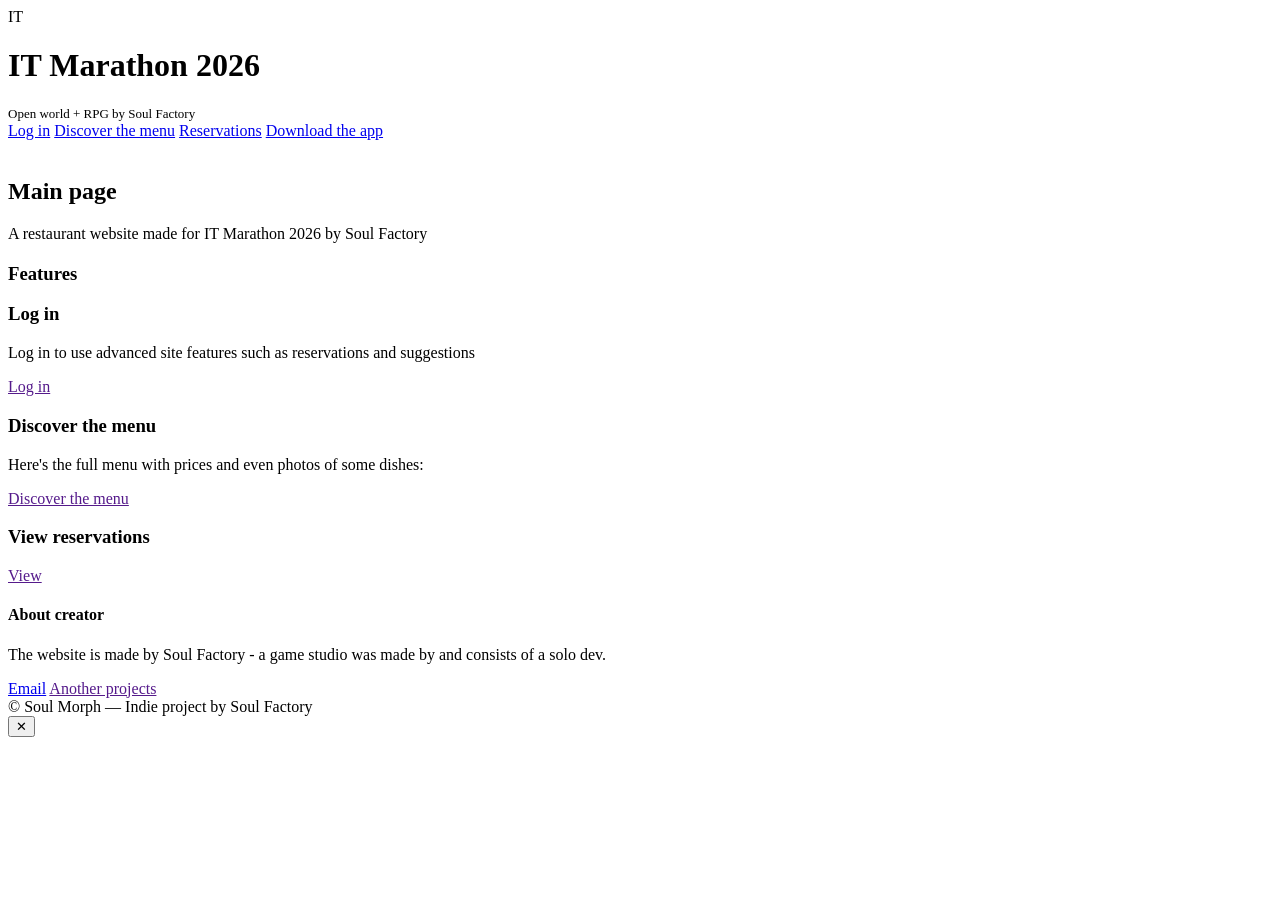
==== index.html @ 70093723 "Add initial HTML structure for IT Marathon 2026" ====
<!doctype html>
<html lang="en">
<head>
  <meta charset="utf-8" />
  <meta name="viewport" content="width=device-width,initial-scale=1" />
  <title>IT Marathon 2026</title>

  <link type="text/css" href="styles.css" rel="stylesheet">

</head>

<body>
<div class="container">

<header>
  <div class="logo">
    <div class="mark">IT</div>
    <div>
      <h1>IT Marathon 2026</h1>
      <div style="color:var(--muted);font-size:13px">Open world + RPG by Soul Factory</div>
    </div>
  </div>
  <nav>
    <a href="#log_in">Log in</a>
    <a href="#discover">Discover the menu</a>
    <a href="#reservations">Reservations</a>
    <a href="#download">Download the app</a>
  </nav>
</header>

<section width="75%" class="hero">
  <img width="75%" src="">
</section>
<section class="hero">
  <div class="hero-card">
    <h2>Main page</h2>

    <p class="lead">
      A restaurant website made for IT Marathon 2026 by Soul Factory
    </p>

    <div style="margin-top:20px;color:var(--muted);font-size:14px">
      
    </div>
  </div>
</section>

<section id="features">
  <h3>Features</h3>
  <div class="features">
    <div class="card">
      <h3>Log in</h3>
      <p>Log in to use advanced site features such as reservations and suggestions</p>
      
    <div class="meta">
      <a class="btn" href="">Log in</a>
    </div>

    </div>
    <div class="card">
      <h3>Discover the menu</h3>
      <p>
          Here's the full menu with prices and even photos of some dishes:
      </p>
      <div class="meta">
        <a class="btn" href="">Discover the menu</a>
      </div>

    </div>
    <div class="card">
      <h3>View reservations</h3>
      <div class="meta">
        <a class="btn" href="">View</a>
      </div>
    </div>
</section>

<section id="about" class="about">
  <h3></h3>
    <p>
      
    </p>
</section>

  <aside class="contact" id="contact">
    <h4>About creator</h4>
    <p style="color:var(--muted)">
      The website is made by Soul Factory - a game studio was made by and consists of a solo dev.
    </p>
    <a class="btn" href="mailto:ua1707mini@gmail.com">Email</a>
    <a class="btn" href="">Another projects</a>
  </aside>
  
<footer>
  © Soul Morph — Indie project by Soul Factory
</footer>

<div class="modal" id="modal" aria-hidden="true" role="dialog" aria-modal="true">
  <div class="modal-inner" role="document">
    <button class="modal-close" id="modal-close" aria-label="Close preview">✕</button>
    <img id="modal-img" src="" alt="">
    <div class="modal-caption" id="modal-caption"></div>
  </div>
</div>
<script src="script.js"></script>
</body>
</html>
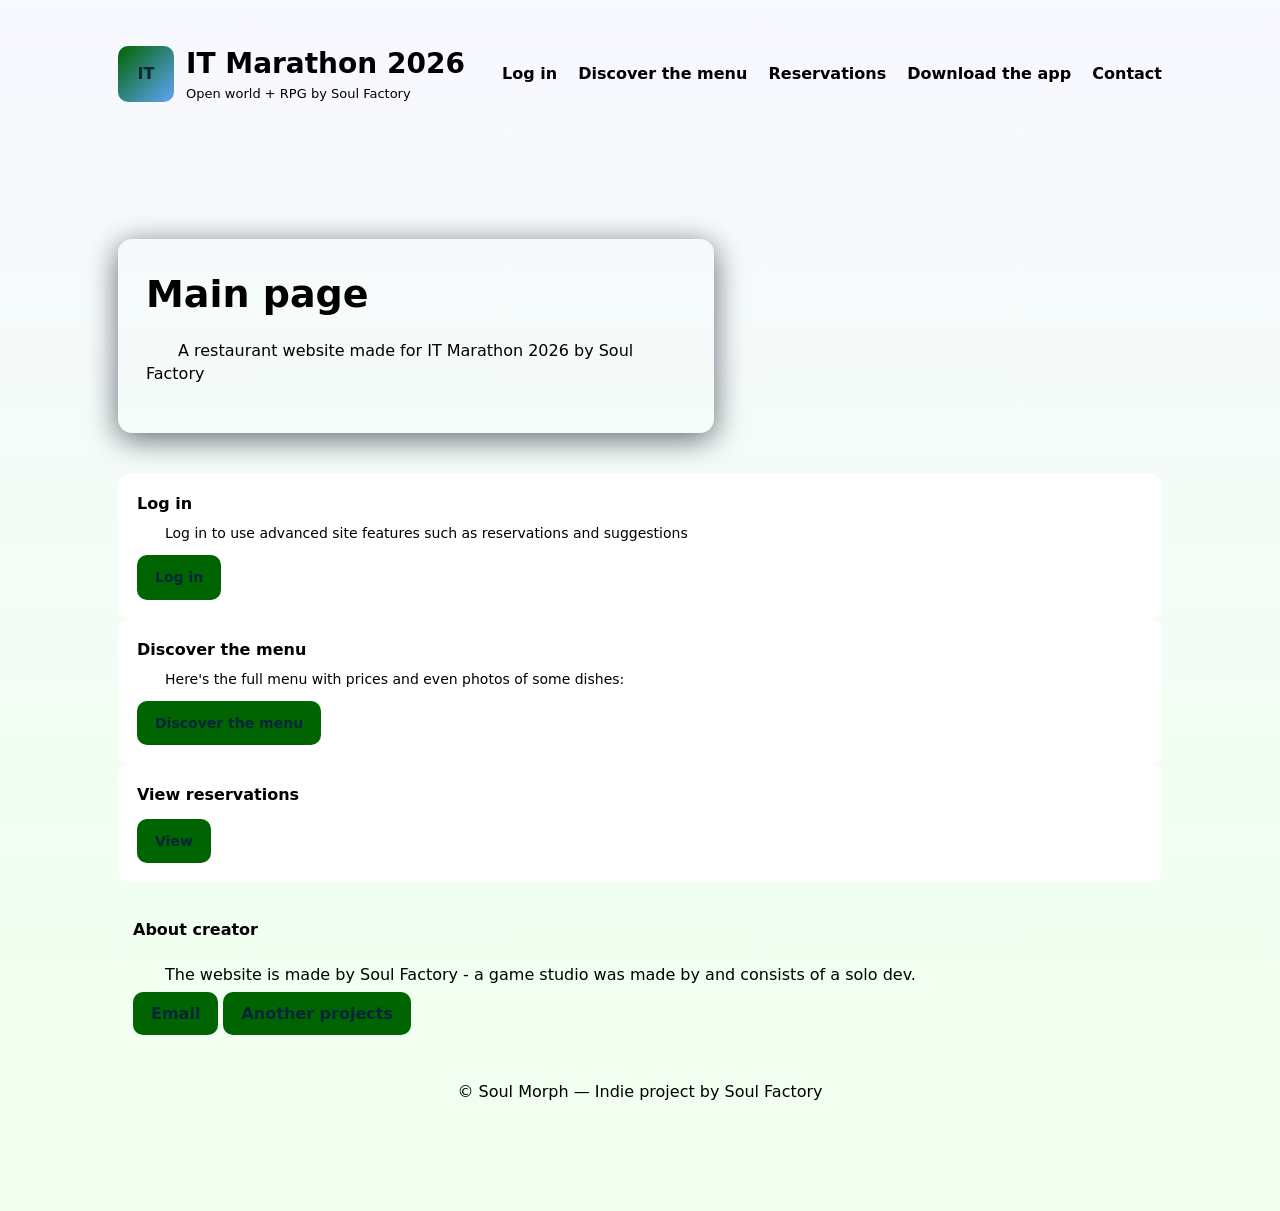
==== commit 6238f3fb: "Update navigation and restructure feature cards Added 'Contact' link to navigation and updated card " ====
--- a/index.html
+++ b/index.html
@@ -25,6 +25,7 @@
     <a href="#discover">Discover the menu</a>
     <a href="#reservations">Reservations</a>
     <a href="#download">Download the app</a>
+    <a href="#contact">Contact</a>
   </nav>
 </header>
 
@@ -44,11 +45,7 @@
     </div>
   </div>
 </section>
-
-<section id="features">
-  <h3>Features</h3>
-  <div class="features">
-    <div class="card">
+    <div class="card" id="log_in">
       <h3>Log in</h3>
       <p>Log in to use advanced site features such as reservations and suggestions</p>
       
@@ -57,7 +54,7 @@
     </div>
 
     </div>
-    <div class="card">
+    <div class="card" id="discover">
       <h3>Discover the menu</h3>
       <p>
           Here's the full menu with prices and even photos of some dishes:
@@ -67,20 +64,12 @@
       </div>
 
     </div>
-    <div class="card">
+    <div class="card" id="reservations">
       <h3>View reservations</h3>
       <div class="meta">
         <a class="btn" href="">View</a>
       </div>
     </div>
-</section>
-
-<section id="about" class="about">
-  <h3></h3>
-    <p>
-      
-    </p>
-</section>
 
   <aside class="contact" id="contact">
     <h4>About creator</h4>
--- a/styles.css
+++ b/styles.css
@@ -0,0 +1,112 @@
+:root{
+      --bg:#006400;
+      --card:#ffffff;
+      --accent:#006400;
+      --muted:#000000;
+      --glass: rgba(255,255,255,0.03);
+      --radius:14px;
+    }
+    *{box-sizing:border-box}
+    body{
+      margin:0;
+      font-family:Inter, system-ui, -apple-system, "Segoe UI", Roboto, "Helvetica Neue", Arial;
+      background:linear-gradient(180deg,#f8f8ff 0%, #F0FFF0 80%), url('') no-repeat center/cover;
+      color:#e6eef8;
+      -webkit-font-smoothing:antialiased;
+      -moz-osx-font-smoothing:grayscale;
+      line-height:1.45;
+    }
+    .container{max-width:1100px;margin:0 auto;padding:28px}
+    header{display:flex;align-items:center;justify-content:space-between;padding:16px 0}
+    .logo{display:flex;gap:12px;align-items:center}
+    .logo .mark{width:56px;height:56px;border-radius:10px;background:linear-gradient(135deg,var(--accent),#60a5fa);display:flex;align-items:center;justify-content:center;font-weight:800;color:#04263a}
+    h1{font-size:28px;margin:0}
+    nav a{color:var(--muted);text-decoration:none;margin-left:16px;font-weight:600}
+    /* Hero */
+    .hero{display:grid;grid-template-columns:1fr 420px;gap:28px;align-items:center;padding:40px 0}
+    .hero-card{background:linear-gradient(180deg, rgba(255,255,255,0.02), rgba(255,255,255,0.01));padding:28px;border-radius:var(--radius);box-shadow:0 6px 30px rgba(2,6,23,0.6)}
+    .hero h2{font-size:38px;margin:0 0 8px}
+    .lead{color:var(--muted);margin-bottom:18px}
+    .cta{display:flex;gap:12px;flex-wrap:wrap}
+    .btn{background:var(--accent);color:#04263a;padding:12px 18px;border-radius:10px;font-weight:700;border:none;cursor:pointer;text-decoration:none}
+    .btn.ghost{background:transparent;border:1px solid rgba(255,255,255,0.06);color:var(--muted)}
+    .meta{display:flex;gap:8px;color:var(--muted);margin-top:12px;font-size:14px}
+    /* Features */
+    .features{display:grid;grid-template-columns:repeat(3,1fr);gap:16px;margin-top:28px}
+    .card{background:var(--card);padding:18px;border-radius:12px;border:1px solid rgba(255,255,255,0.03)}
+    .card h3{margin:0 0 8px;font-size:16px}
+    .card p{margin:0;color:var(--muted);font-size:14px}
+    /* Gallery */
+    .gallery{display:grid;grid-template-columns:repeat(3,1fr);gap:10px;margin-top:18px}
+    .thumb{height:140px;background:linear-gradient(90deg,#0b1220,#0f1a2a);display:flex;align-items:center;justify-content:center;border-radius:10px;color:var(--muted);cursor:pointer;border:1px solid rgba(255,255,255,0.02)}
+    /* About */
+    .about{display:grid;grid-template-columns:1fr 320px;gap:20px;margin-top:28px;align-items:start}
+    .about p{color:var(--muted)}
+    .contact{background:var(--glass);padding:14px;border-radius:12px;border:1px solid rgba(255,255,255,0.03)}
+    footer{margin:40px 0 80px;color:var(--muted);text-align:center}
+    /* Responsive */
+    @media (max-width:900px){
+      .hero{grid-template-columns:1fr; padding:18px 0}
+      .gallery{grid-template-columns:repeat(2,1fr)}
+      .features{grid-template-columns:repeat(2,1fr)}
+      .about{grid-template-columns:1fr}
+    }
+    @media (max-width:520px){
+      .gallery{grid-template-columns:1fr}
+      nav{display:none}
+      .logo .mark{width:44px;height:44px}
+      h1{font-size:20px}
+    }
+      
+    /* Modal for gallery */
+    .modal{position:fixed;inset:0;display:none;align-items:center;justify-content:center;background:rgba(2,6,23,0.65);z-index:40}
+    .modal.show{display:flex}
+    .modal .modal-inner{max-width:90%;max-height:90%;background:#08111b;padding:12px;border-radius:10px;box-shadow:0 10px 40px rgba(0,0,0,0.7)}
+    .modal img{max-width:100%;max-height:80vh;display:block;border-radius:6px}
+    .close{margin-top:10px;display:flex;justify-content:flex-end}
+    .close button{background:transparent;border:1px solid rgba(255,255,255,0.06);color:var(--muted);padding:8px 12px;border-radius:8px;cursor:pointer}
+    td
+    {
+        text-align:center;
+    }
+    .thumb
+    {
+        width:100%;
+        height:160px;
+        overflow:hidden;
+        border-radius:10px;
+    }
+
+    .thumb img
+    {
+        width:100%;
+        height:100%;
+        object-fit:cover;
+        display:block;
+    }
+    table{
+        border-collapse:collapse;
+        margin:auto;
+    }
+
+    th, td{
+        padding:6px 10px;
+    }
+    #space
+    {
+          margin:15px;
+    }
+    p
+    {
+          text-indent: 2em;
+          color:#000000;
+    }
+    .about {
+    display: flex;
+    flex-direction: column;
+    align-items: center;
+    text-align: center;
+    }
+    h1, h2, h3, h4 {
+        color:#000000;
+    }
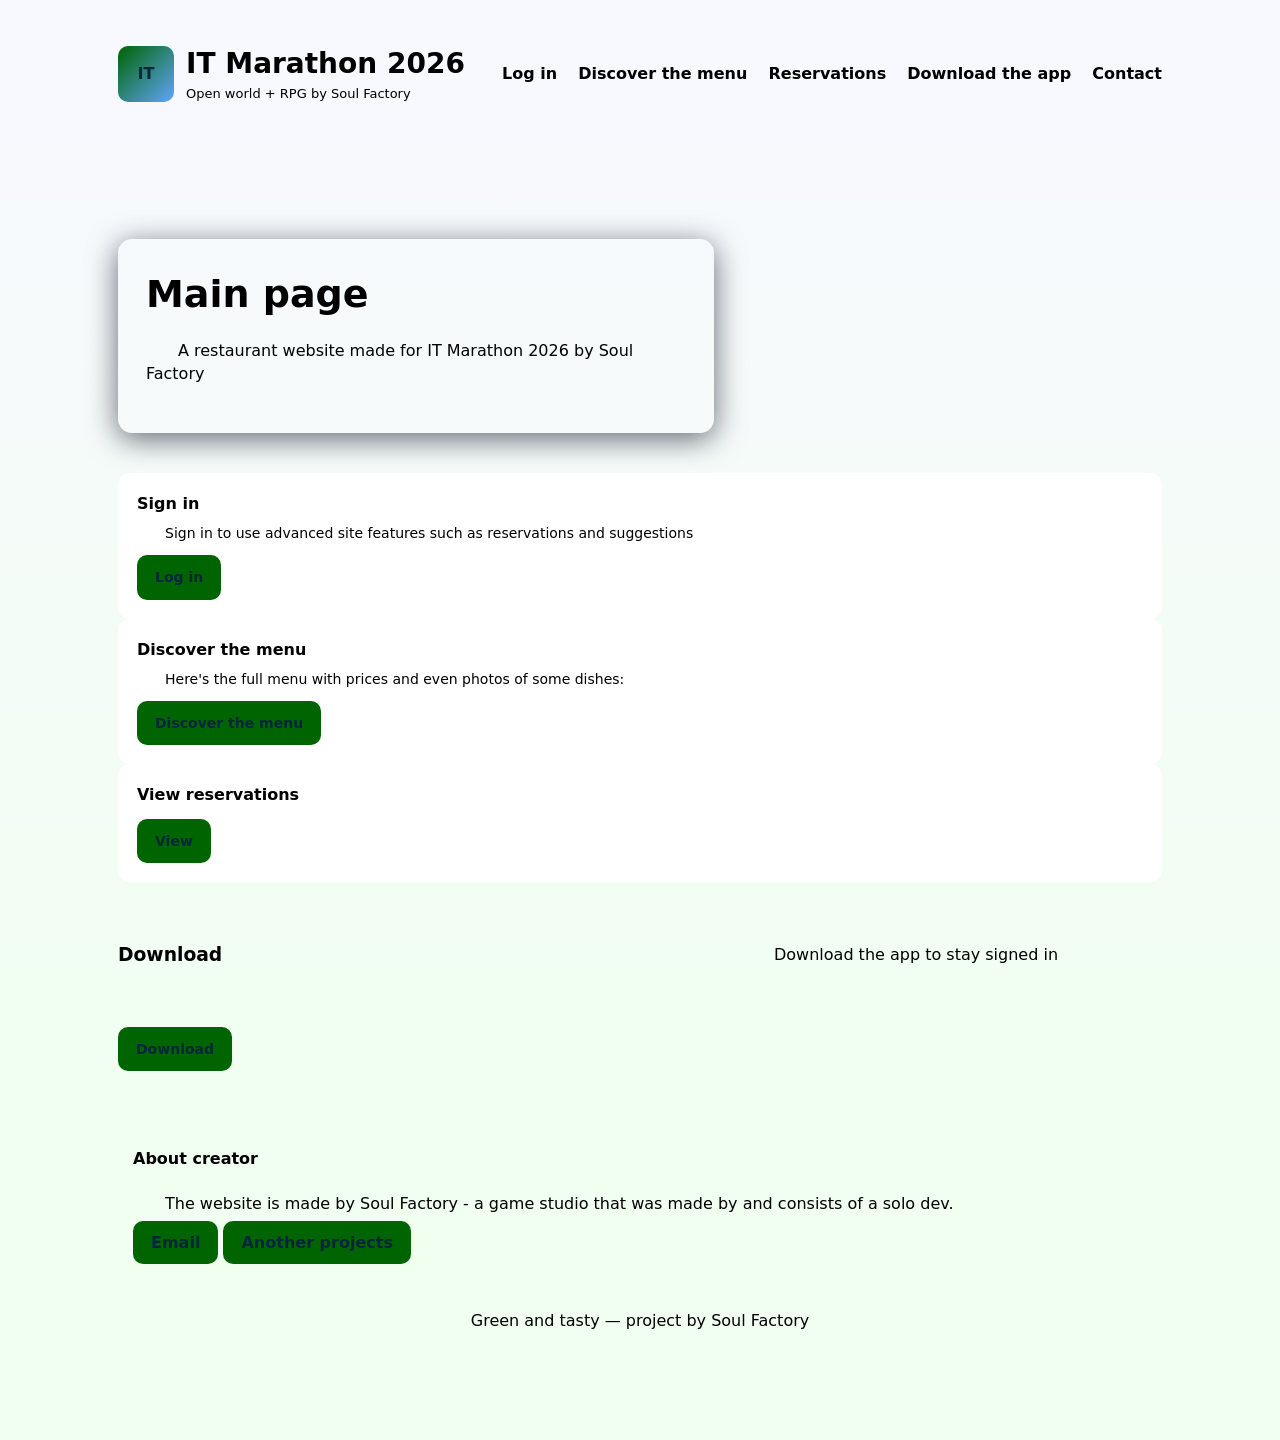
==== commit 651a5f8a: "Update login section and footer text" ====
--- a/index.html
+++ b/index.html
@@ -46,8 +46,8 @@
   </div>
 </section>
     <div class="card" id="log_in">
-      <h3>Log in</h3>
-      <p>Log in to use advanced site features such as reservations and suggestions</p>
+      <h3>Sign in</h3>
+      <p>Sign in to use advanced site features such as reservations and suggestions</p>
       
     <div class="meta">
       <a class="btn" href="">Log in</a>
@@ -70,18 +70,25 @@
         <a class="btn" href="">View</a>
       </div>
     </div>
+  <section width="75%" class="hero" id="download">
+    <h3>Download</h3>
+    <p>Download the app to stay signed in</p>
+    <div class="meta">
+      <a class="btn" href="">Download</a>
+    </div>
+  </section>
 
   <aside class="contact" id="contact">
     <h4>About creator</h4>
     <p style="color:var(--muted)">
-      The website is made by Soul Factory - a game studio was made by and consists of a solo dev.
+      The website is made by Soul Factory - a game studio that was made by and consists of a solo dev.
     </p>
     <a class="btn" href="mailto:ua1707mini@gmail.com">Email</a>
     <a class="btn" href="">Another projects</a>
   </aside>
   
 <footer>
-  © Soul Morph — Indie project by Soul Factory
+  Green and tasty — project by Soul Factory
 </footer>
 
 <div class="modal" id="modal" aria-hidden="true" role="dialog" aria-modal="true">
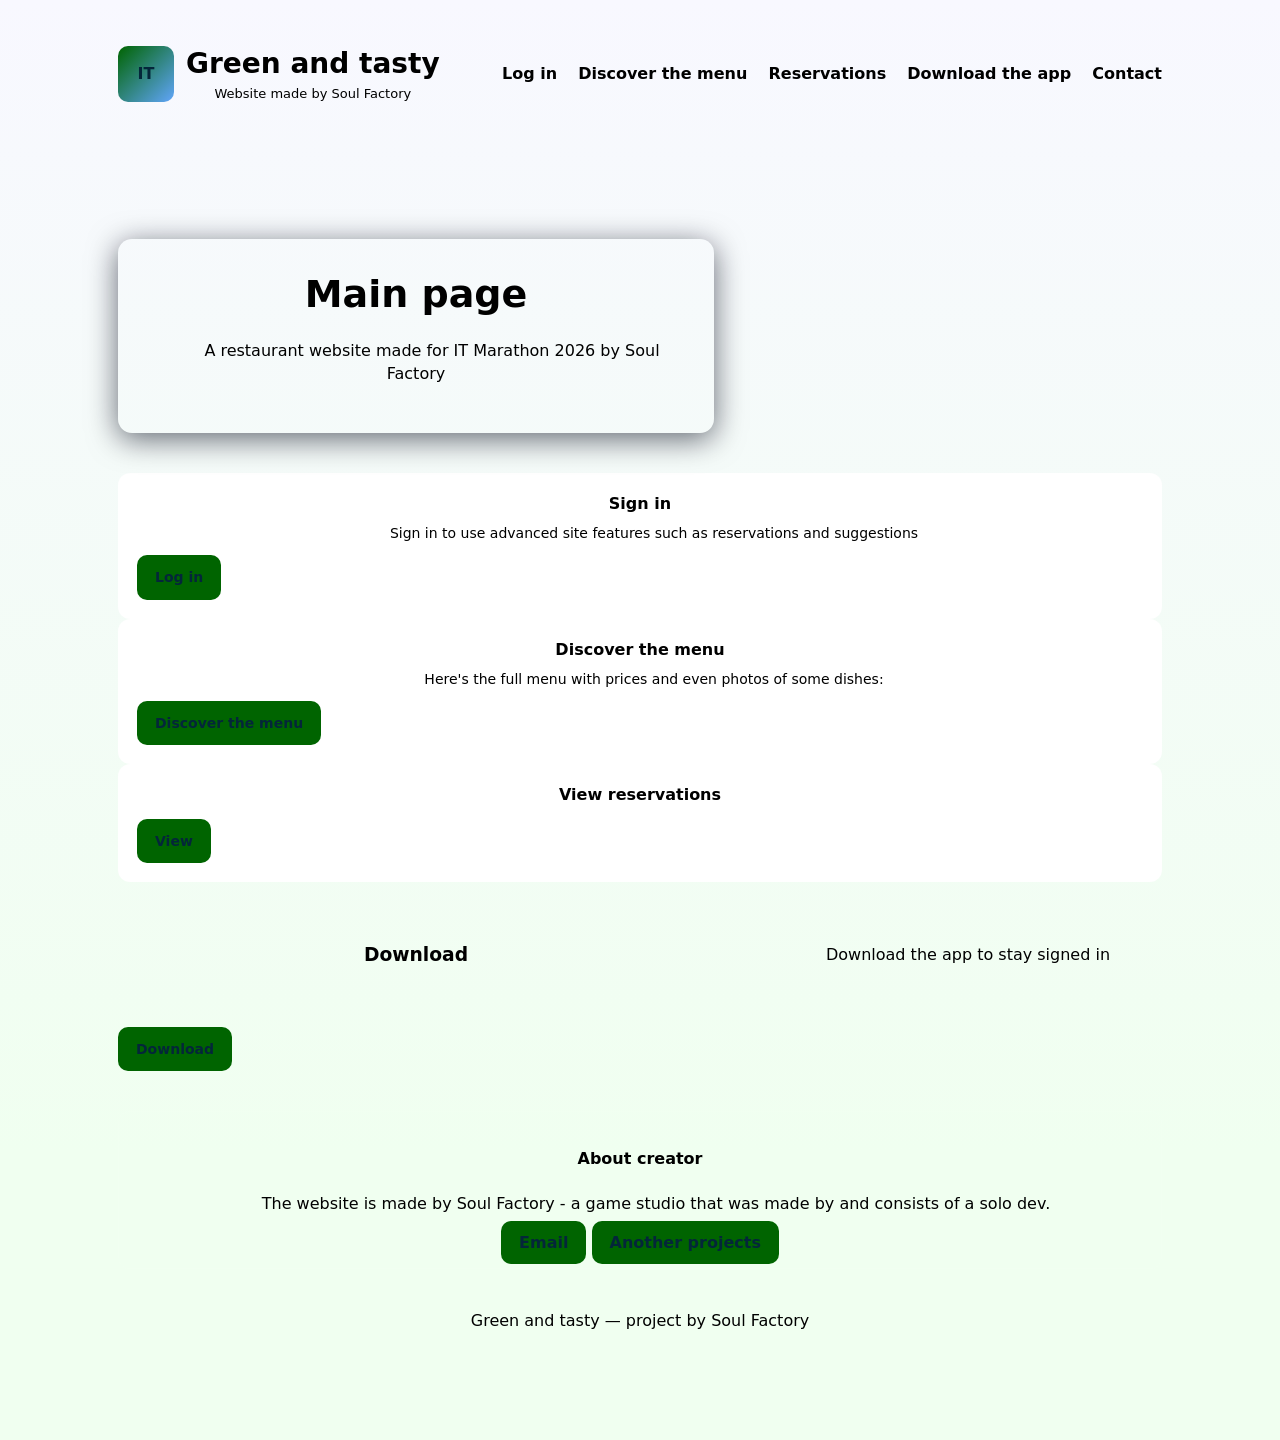
==== commit af0214a2: "Update index.html" ====
--- a/index.html
+++ b/index.html
@@ -16,8 +16,8 @@
   <div class="logo">
     <div class="mark">IT</div>
     <div>
-      <h1>IT Marathon 2026</h1>
-      <div style="color:var(--muted);font-size:13px">Open world + RPG by Soul Factory</div>
+      <h1>Green and tasty</h1>
+      <div style="color:var(--muted);font-size:13px">Website made by Soul Factory</div>
     </div>
   </div>
   <nav>
--- a/styles.css
+++ b/styles.css
@@ -110,3 +110,6 @@
     h1, h2, h3, h4 {
         color:#000000;
     }
+    div {
+          text-align:center;
+    }
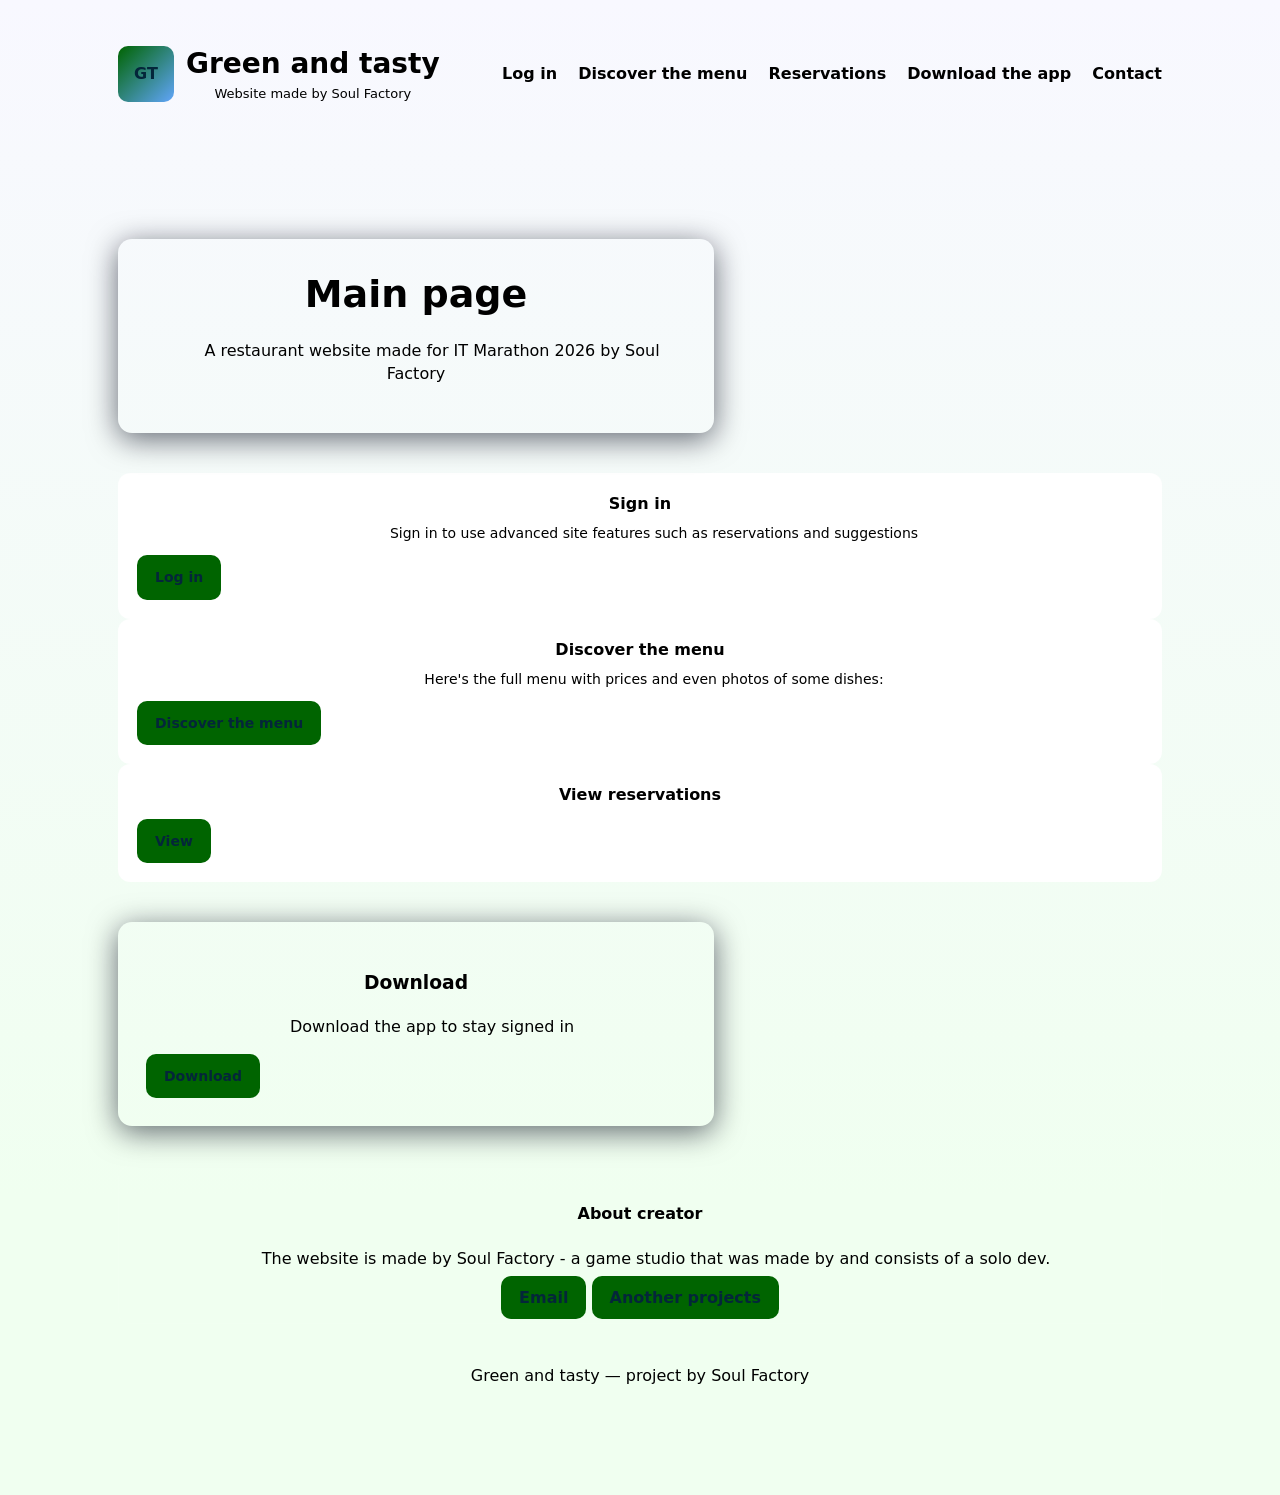
==== commit b6b3796a: "Change logo text from 'IT' to 'GT'" ====
--- a/index.html
+++ b/index.html
@@ -14,7 +14,7 @@
 
 <header>
   <div class="logo">
-    <div class="mark">IT</div>
+    <div class="mark">GT</div>
     <div>
       <h1>Green and tasty</h1>
       <div style="color:var(--muted);font-size:13px">Website made by Soul Factory</div>
@@ -71,10 +71,12 @@
       </div>
     </div>
   <section width="75%" class="hero" id="download">
+    <div class="hero-card">
     <h3>Download</h3>
     <p>Download the app to stay signed in</p>
     <div class="meta">
       <a class="btn" href="">Download</a>
+    </div>
     </div>
   </section>
 
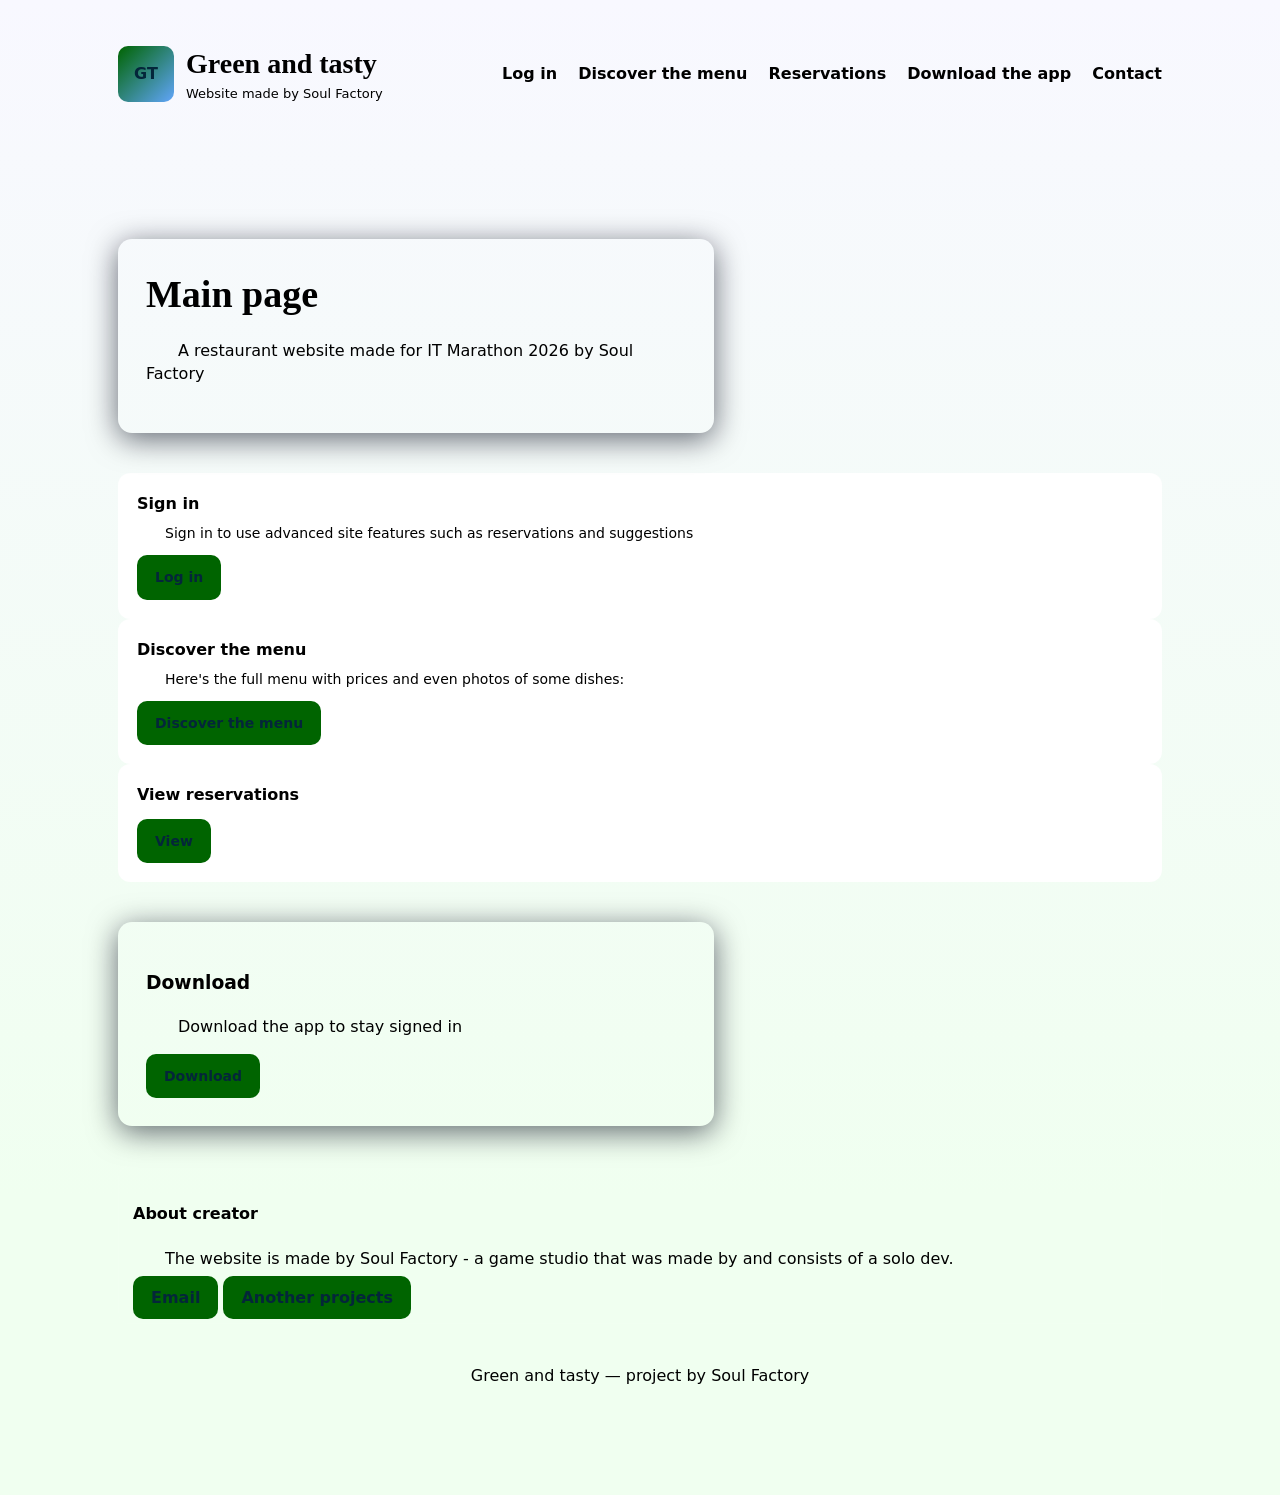
==== commit f8bc6a23: "Update menu link to point to menu.htm" ====
--- a/index.html
+++ b/index.html
@@ -60,14 +60,14 @@
           Here's the full menu with prices and even photos of some dishes:
       </p>
       <div class="meta">
-        <a class="btn" href="">Discover the menu</a>
+        <a class="btn" href="menu.htm">Discover the menu</a>
       </div>
 
     </div>
     <div class="card" id="reservations">
       <h3>View reservations</h3>
       <div class="meta">
-        <a class="btn" href="">View</a>
+        <a class="btn" href="reservations.htm">View</a>
       </div>
     </div>
   <section width="75%" class="hero" id="download">
--- a/styles.css
+++ b/styles.css
@@ -110,6 +110,10 @@
     h1, h2, h3, h4 {
         color:#000000;
     }
-    div {
-          text-align:center;
+    hero, hero-card, card {
+          align-items: center;
+          text-align: center;
     }
+    h1, h2 {
+          font-family: Belshaw;
+    }
